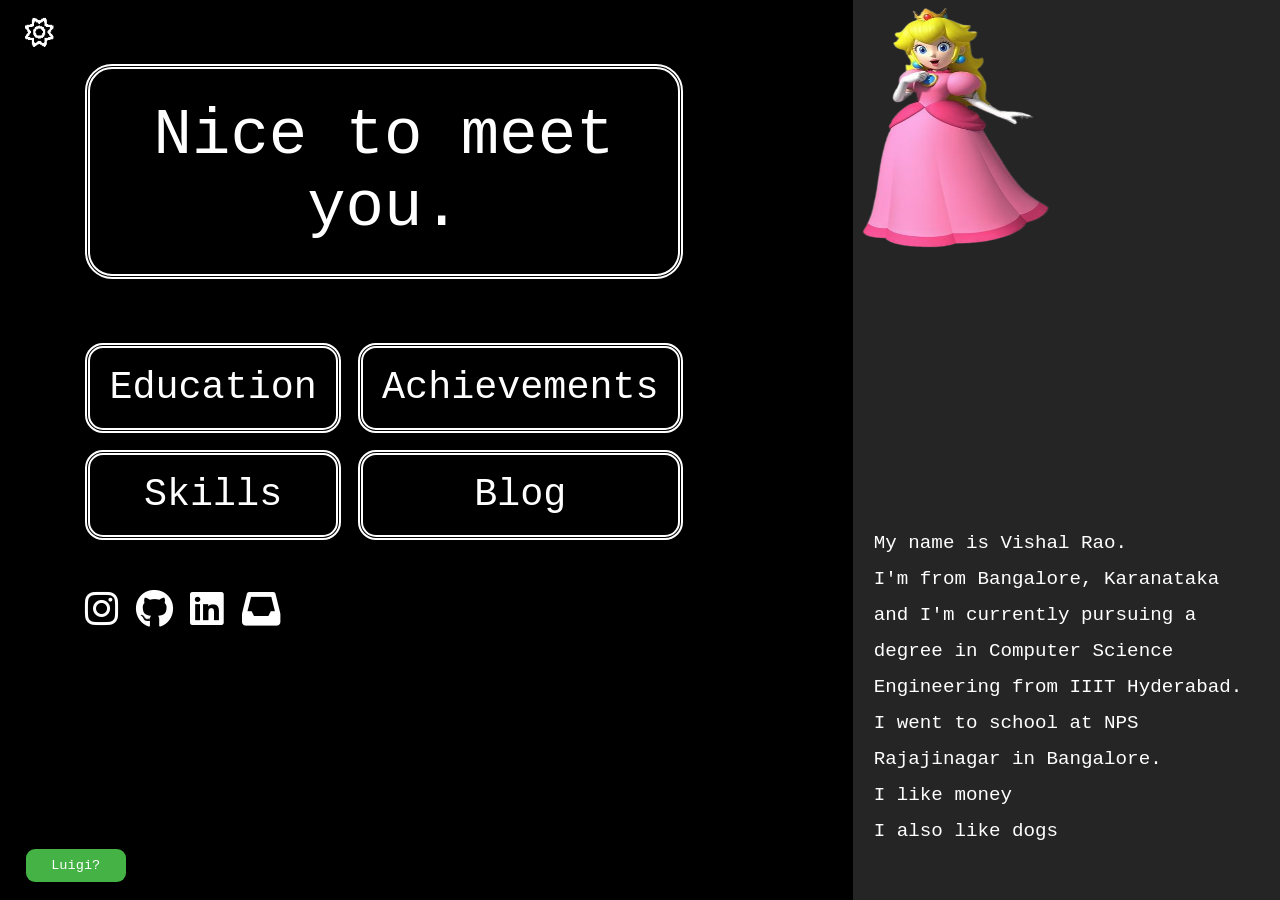
==== aboutme.html @ 0e967269 "website html,css,js and pictures" ====
<!DOCTYPE html>
<html lang="en">
<head>
  <meta charset="UTF-8">
  <meta name="viewport" content="width=device-width, initial-scale=1.0">
  <title>Vishal</title>
  <link rel="stylesheet" href="aboutme.css">
  <link rel="stylesheet" href="https://cdnjs.cloudflare.com/ajax/libs/font-awesome/6.0.0-beta3/css/all.min.css">
</head>
<body>
  <div class="container">
    <img src="sun.png" id="mode"></i>
    <script src="dark_light_mode.js"></script>
    <div class="left-column">
        <p id="welcome"></p>
        <div class="button-grid">
          <a href="education.html" target="_blank" class="buttSecs">Education</a>
          <a href="achievements.html" target="_blank" class="buttSecs">Achievements</a>
          <a href="skills.html" target="_blank" class="buttSecs">Skills</a>
          <a href="blog.html" target="_blank" class="buttSecs">Blog</a>
        </div>
        <div id="luigi-holder">
          <div id="luigi">
            <button id="luigi-button">
              Luigi?
            </button>
            <div id="social-icons">
              <a href="https://www.instagram.com/vishalrao69420/" target="_blank" class="social-icon">
                <i class="fab fa-instagram"></i>
              </a>
              <a href="https://github.com/i-am-space" target="_blank"  class="social-icon">
                <i class="fab fa-github"></i>
              </a>
              <a href="https://www.linkedin.com/in/vishal-rao-6a1751220/" target="_blank"  class="social-icon">
                <i class="fab fa-linkedin"></i>
              </a>
              <a href="mailto:your-email@example.com" target="_blank"  class="social-icon">
                <i class="fa-solid fa-inbox"></i>
              </a>
            </div>
          </div>
        </div>
        <script src="aboutme.js"></script>
    </div>
    <div class="right-column">
      <!-- <img src="luigi.png"> -->
      <div class="profile-pic">
        <img src="peach.png" class="pfp">
      </div>
      <div class="about">
        My name is Vishal Rao.<br>
        I'm from Bangalore, Karanataka and I'm currently pursuing a degree in Computer Science Engineering from IIIT Hyderabad.<br>
        I went to school at NPS Rajajinagar in Bangalore. <br>
        I like money<br>
        I also like dogs<br>
      </div>
    </div> 
  </div>
</body>
</html>
---- aboutme.css ----
/* Add your CSS styles here */
body, html {
  height: 100%;
  margin: 0;
  padding: 0;
}

:root {
  --primary-colour: #000000;
  --secondary-colour: #ffffff;
  --right-col-colour: #252525;
}

.light-theme {
  --primary-colour: #ffffff;
  --secondary-colour: #000000;
  --right-col-colour: #d3d3d3;
}

#mode {
  margin-right: 2.66667vw;
  color: #ffffff;
  position: absolute;
  top: 1.5vh;
  left: 1.5vw;
  cursor: pointer;
  width: 3vw;
  height: 4vh;
}

.container {
  display: flex;
  flex-direction: row;
  height: 100vh;
  background-color: var(--primary-colour);
  font-family: 'codey', 'Courier New', Courier, monospace;
  color: var(--secondary-colour);
}

.left-column {
  flex: 2;
  height: 100%;
  background-color: var(--primary-colour);
  text-align: center;
}

.right-column {
  flex: 1;
  display:flex;
  flex-direction: column;
  background-color: var(--right-col-colour);
  height: 100%;
  align-self: flex-end;
}

.profile-pic{
  flex:1.4;
  align-items: center;
}
.pfp{
  display:flex;
  width: 16vw;
  height:20vw;
}
.about{
  flex:1;
  margin-left: 1.6vw;
  margin-right: 1.6vw;
  line-height: 4vh;
  font-size:1.5vw;
}

@font-face {
  font-family: 'codey';
  src: url("Pixelify_Sans/PixelifySans-VariableFont_wght.ttf") format('woff2');
}

#cursor {
  font-family: 'codey', 'Courier New', Courier, monospace;
  font-size: 5vw;
  font-weight: 100;
}

#welcome {
  display: flex;
  flex-direction: column;
  justify-content: center;
  align-items: center;
  font-family: 'codey', 'Courier New', Courier, monospace;
  color: var(--secondary-colour);
  font-size: 5vw;
  font-weight: 100;
  font-stretch: ultra-condensed;
  margin-right: 13.3333vw;
  margin-left: 6.66667vw;
  border-color: var(--secondary-colour);
  border-style: double;
  align-self: center;
  border-width: 5px;
  height: 20vh;
  overflow: hidden;
  border-radius: 3vh;
  padding:1.4vh;
}

.button-grid {
  display: grid;
  grid-template-columns: auto auto;
  gap: 1.33333vw;
  margin-top: 2vh;
  margin-right: 13.3333vw;
  margin-left: 6.66667vw;
  text-align: center;
}

.buttSecs {
  font-family: 'codey', 'Courier New', Courier, monospace;
  font-size: 3vw;
  color: var(--secondary-colour);
  background-color: var(--primary-colour);
  border: 5px double var(--secondary-colour);
  padding-top: 2vh;
  padding-bottom: 2vh;
  cursor: pointer;
  transition-property: background-color;
  transition-duration: 0.2s;
  transition-timing-function: ease;
  text-decoration: none;
  border-radius: 2vh;
}

.buttSecs:hover {
  background-color: var(--right-col-colour);
}

#luigi-holder {
  margin-top: auto;
  display: flex;
  flex-direction: row;
  flex-wrap: wrap;
  justify-content: flex-start;
  padding-top: 5.5vh;
}

#luigi {
  flex:0.03;
}

#luigi-button{
  font-family: 'codey', 'Courier New', Courier, monospace;
  position: absolute;
  bottom: 2vh;
  left: 2vw;
  padding: 1vh 2vw;
  font-size: 1.06667vw;
  background-color: rgb(69, 178, 69);
  color: var(--secondary-colour);
  border: none;
  cursor: pointer;
  border-radius: 1vh;
}

#luigi-button:hover {
  background-color: #1bc800;
}

.luigiPic {
  display: flex;
  /* flex:1; */
  width: 2vw;
  height: 3vh;
  margin: 1vh 0.66667vw;
}

#social-icons {
  flex:0.01;
  display: flex;
  align-items: flex-end;
  padding-left: 6.66667vw;
}

.social-icon {
  margin-right: 1.33333vw;
  color: var(--secondary-colour);
  font-size: 3vw;
  align-self: flex-end;
}

.social-icon:hover {
  color: #007bff;
}
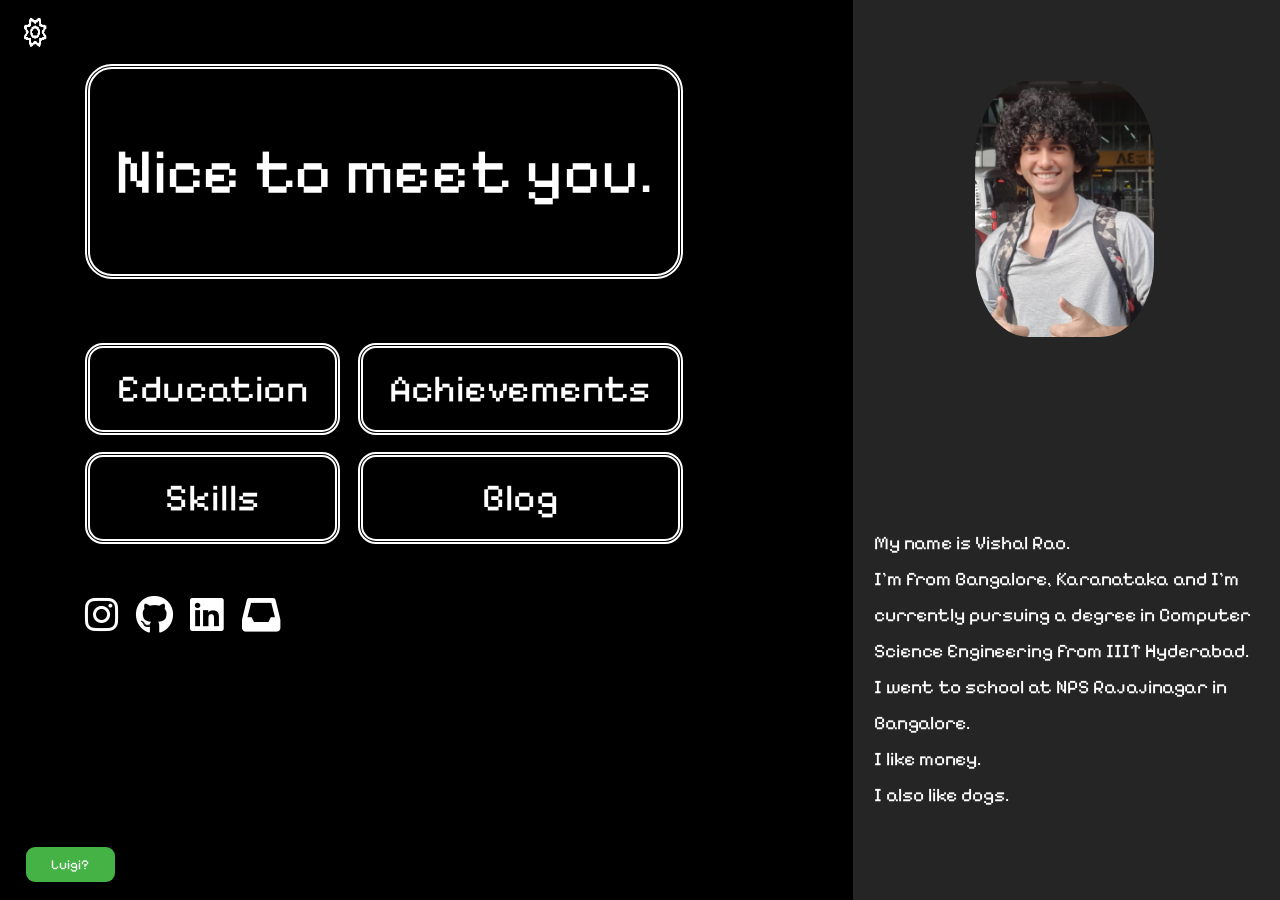
==== commit 50ab0c15: "FINAL WEBSITE CHANGES AAAA" ====
--- a/aboutme.html
+++ b/aboutme.html
@@ -45,14 +45,14 @@
     <div class="right-column">
       <!-- <img src="luigi.png"> -->
       <div class="profile-pic">
-        <img src="peach.png" class="pfp">
+        <img src="me.png" class="pfp">
       </div>
       <div class="about">
         My name is Vishal Rao.<br>
         I'm from Bangalore, Karanataka and I'm currently pursuing a degree in Computer Science Engineering from IIIT Hyderabad.<br>
         I went to school at NPS Rajajinagar in Bangalore. <br>
-        I like money<br>
-        I also like dogs<br>
+        I like money.<br>
+        I also like dogs.<br>
       </div>
     </div> 
   </div>
--- a/aboutme.css
+++ b/aboutme.css
@@ -1,6 +1,6 @@
 /* Add your CSS styles here */
 body, html {
-  height: 100%;
+  height: 100vh;
   margin: 0;
   padding: 0;
 }
@@ -24,7 +24,7 @@
   top: 1.5vh;
   left: 1.5vw;
   cursor: pointer;
-  width: 3vw;
+  width: 2.4vw;
   height: 4vh;
 }
 
@@ -39,7 +39,7 @@
 
 .left-column {
   flex: 2;
-  height: 100%;
+  height: 100vh;
   background-color: var(--primary-colour);
   text-align: center;
 }
@@ -49,18 +49,21 @@
   display:flex;
   flex-direction: column;
   background-color: var(--right-col-colour);
-  height: 100%;
+  height: 100vh;
   align-self: flex-end;
 }
 
 .profile-pic{
   flex:1.4;
-  align-items: center;
+  /* background-color: #1bc800; */
 }
 .pfp{
   display:flex;
-  width: 16vw;
+  margin-left: 9.5vw;
+  margin-top: 9vh;
+  width: 14vw;
   height:20vw;
+  border-radius: 30%;
 }
 .about{
   flex:1;
